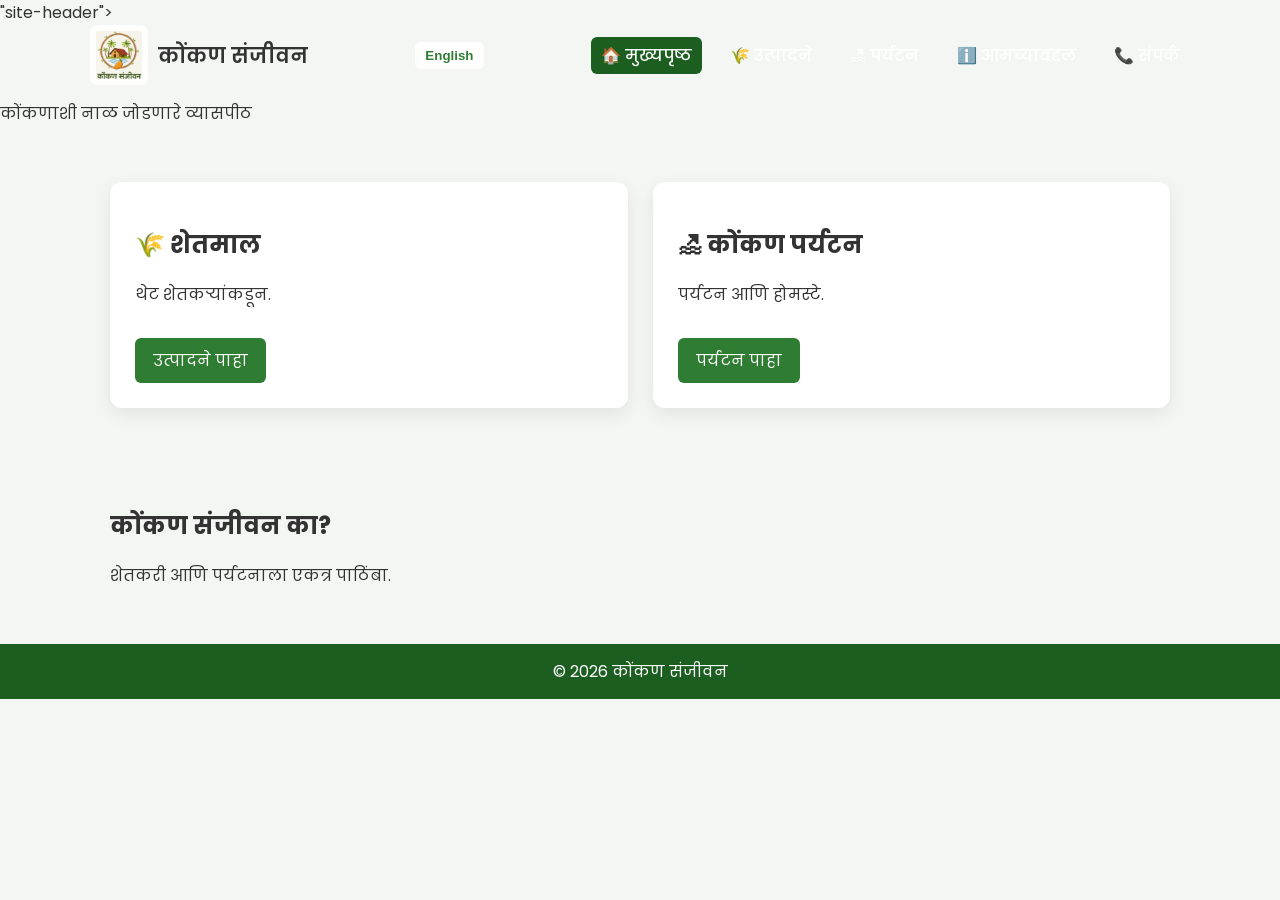
==== index.html @ 88c2fe76 "Update index.html" ====
<!DOCTYPE html>
<html lang="mr">
<head>
<link rel="stylesheet" href="css/style.css">
<meta charset="UTF-8">
<meta name="viewport" content="width=device-width, initial-scale=1.0">
<title>Konkan Sanjeevan</title>

<link href="https://fonts.googleapis.com/css2?family=Poppins&display=swap" rel="stylesheet">

</head>

<body>

<header class=<header class="site-header home-header">
"site-header">
  <div class="nav-container">

    <div class="logo">
      <img src="images/konkansanjeevan_logo.png" alt="Konkan Sanjeevan Logo">
      <span data-mr="कोंकण संजीवन" data-en="Konkan Sanjeevan">कोंकण संजीवन</span>
    </div>

    <button class="lang-btn" id="langBtn" onclick="toggleLanguage()">English</button>

    <div class="menu-toggle" onclick="toggleMenu()">☰</div>

    <nav id="navMenu">
      <a href="index.html" class="active" data-mr="🏠 मुख्यपृष्ठ" data-en="🏠 Home">🏠 मुख्यपृष्ठ</a>
      <a href="products.html" data-mr="🌾 उत्पादने" data-en="🌾 Products">🌾 उत्पादने</a>
      <a href="tourism.html" data-mr="🏖 पर्यटन" data-en="🏖 Tourism">🏖 पर्यटन</a>
      <a href="about.html" data-mr="ℹ️ आमच्याबद्दल" data-en="ℹ️ About">ℹ️ आमच्याबद्दल</a>
      <a href="contact.html" data-mr="📞 संपर्क" data-en="📞 Contact">📞 संपर्क</a>
    </nav>

  </div>

  <p class="tagline" data-mr="कोंकणाशी नाळ जोडणारे व्यासपीठ" data-en="Connecting Konkan">
    कोंकणाशी नाळ जोडणारे व्यासपीठ
  </p>
</header>

<section class="section cards">
  <div class="card">
    <h2 data-mr="🌾 शेतमाल" data-en="🌾 Farm Products">🌾 शेतमाल</h2>
    <p data-mr="थेट शेतकऱ्यांकडून." data-en="Direct from farmers.">थेट शेतकऱ्यांकडून.</p>
    <a class="btn" href="products.html" data-mr="उत्पादने पाहा" data-en="View Products">उत्पादने पाहा</a>
  </div>

  <div class="card">
    <h2 data-mr="🏖 कोंकण पर्यटन" data-en="🏖 Konkan Tourism">🏖 कोंकण पर्यटन</h2>
    <p data-mr="पर्यटन आणि होमस्टे." data-en="Homestays & tours.">पर्यटन आणि होमस्टे.</p>
    <a class="btn" href="tourism.html" data-mr="पर्यटन पाहा" data-en="Explore Tourism">पर्यटन पाहा</a>
  </div>
</section>

<section class="section">
  <h2 data-mr="कोंकण संजीवन का?" data-en="Why Konkan Sanjeevan?">कोंकण संजीवन का?</h2>
  <p data-mr="शेतकरी आणि पर्यटनाला एकत्र पाठिंबा."
     data-en="We support local farmers and tourism together.">
     शेतकरी आणि पर्यटनाला एकत्र पाठिंबा.
  </p>
</section>

<footer>
  © 2026 कोंकण संजीवन
</footer>

<script>
function toggleMenu() {
  document.getElementById("navMenu").classList.toggle("show");
}

let lang = "mr";
function toggleLanguage(){
  document.querySelectorAll("[data-mr]").forEach(el=>{
    el.innerText = (lang==="mr") ? el.dataset.en : el.dataset.mr;
  });
  document.getElementById("langBtn").innerText = (lang==="mr") ? "मराठी" : "English";
  lang = (lang==="mr") ? "en" : "mr";
}
</script>

</body>
</html>
---- css/style.css ----
/* ========== GLOBAL RESET ========== */
* { box-sizing: border-box; }

body{
  margin:0;
  font-family:Poppins, Arial, sans-serif;
  background:#f4f6f4;
  color:#333;
}

/* ========== HEADER ========== */
.site-header{
  position: relative;
  color:#fff;
  padding:20px;
  min-height:280px;
  overflow:hidden;

  background-size:cover;
  background-position:center;
  background-repeat:no-repeat;

  transition: background-image 1s ease-in-out;
}

/* Dark overlay */
.site-header::before{
  content:"";
  position:absolute;
  inset:0;
  background:rgba(0,0,0,0.45);
  z-index:0;
}

/* Slight blur */
.site-header::after{
  content:"";
  position:absolute;
  inset:0;
  backdrop-filter: blur(2px);
  z-index:0;
}

/* Keep content above overlay */
.site-header *{
  position: relative;
  z-index:1;
}

/* Header images per page */
.home-header{background-image:url("../images/header1.jpg");}
.products-header{background-image:url("../images/header2.jpg");}
.tourism-header{background-image:url("../images/header3.jpg");}
.about-header{background-image:url("../images/header1.jpg");}
.contact-header{background-image:url("../images/header3.jpg");}

/* Premium text shadow */
.site-header h1,
.site-header h2,
.site-header p,
.site-header span,
.site-header a{
  text-shadow:0 2px 6px rgba(0,0,0,0.6);
}

/* ========== NAVBAR ========== */
.nav-container{
  max-width:1100px;
  margin:auto;
  display:flex;
  align-items:center;
  justify-content:space-between;
}

.logo{
  display:flex;
  align-items:center;
  gap:10px;
  font-size:1.3rem;
  font-weight:600;
}

.logo img{
  height:60px;
  background:#fff;
  padding:6px;
  border-radius:8px;
}

nav{
  display:flex;
  gap:18px;
}

nav a{
  color:#fff;
  text-decoration:none;
  padding:6px 10px;
  border-radius:6px;
  font-weight:500;
}

nav a:hover{background:rgba(255,255,255,0.2);}
nav a.active{background:#1b5e20;}

.menu-toggle{
  display:none;
  font-size:1.8rem;
  cursor:pointer;
}

.lang-btn{
  background:#fff;
  color:#2f7d32;
  border:none;
  padding:6px 10px;
  border-radius:6px;
  font-weight:600;
  cursor:pointer;
}

/* ========== HEADER TEXT FADE ========== */
.header-fade{
  opacity:0;
  transition:opacity 1.2s ease-in-out, transform 1.2s ease-in-out;
  transform: translateY(10px);
}

.header-fade.show{
  opacity:1;
  transform: translateY(0);
}

/* ========== CONTENT HELPERS ========== */
.section{max-width:1100px;margin:auto;padding:40px 20px;}
.page-title{text-align:center;margin-top:15px;}
.cards{display:grid;grid-template-columns:repeat(auto-fit,minmax(260px,1fr));gap:25px;}
.card{background:#fff;padding:25px;border-radius:12px;box-shadow:0 6px 18px rgba(0,0,0,.08);}
.btn{display:inline-block;margin-top:15px;padding:10px 18px;background:#2f7d32;color:#fff;text-decoration:none;border-radius:6px;}

/* ========== FOOTER ========== */
footer{
  background:#1b5e20;
  color:#fff;
  text-align:center;
  padding:15px;
}

/* ========== MOBILE ========== */
@media(max-width:768px){
  .menu-toggle{display:block;}

  nav{
    display:none;
    flex-direction:column;
    background:rgba(0,0,0,0.75);
    position:absolute;
    right:20px;
    top:70px;
    padding:15px;
    border-radius:10px;
  }

  nav.show{display:flex;}
  .logo img{height:48px;}
}
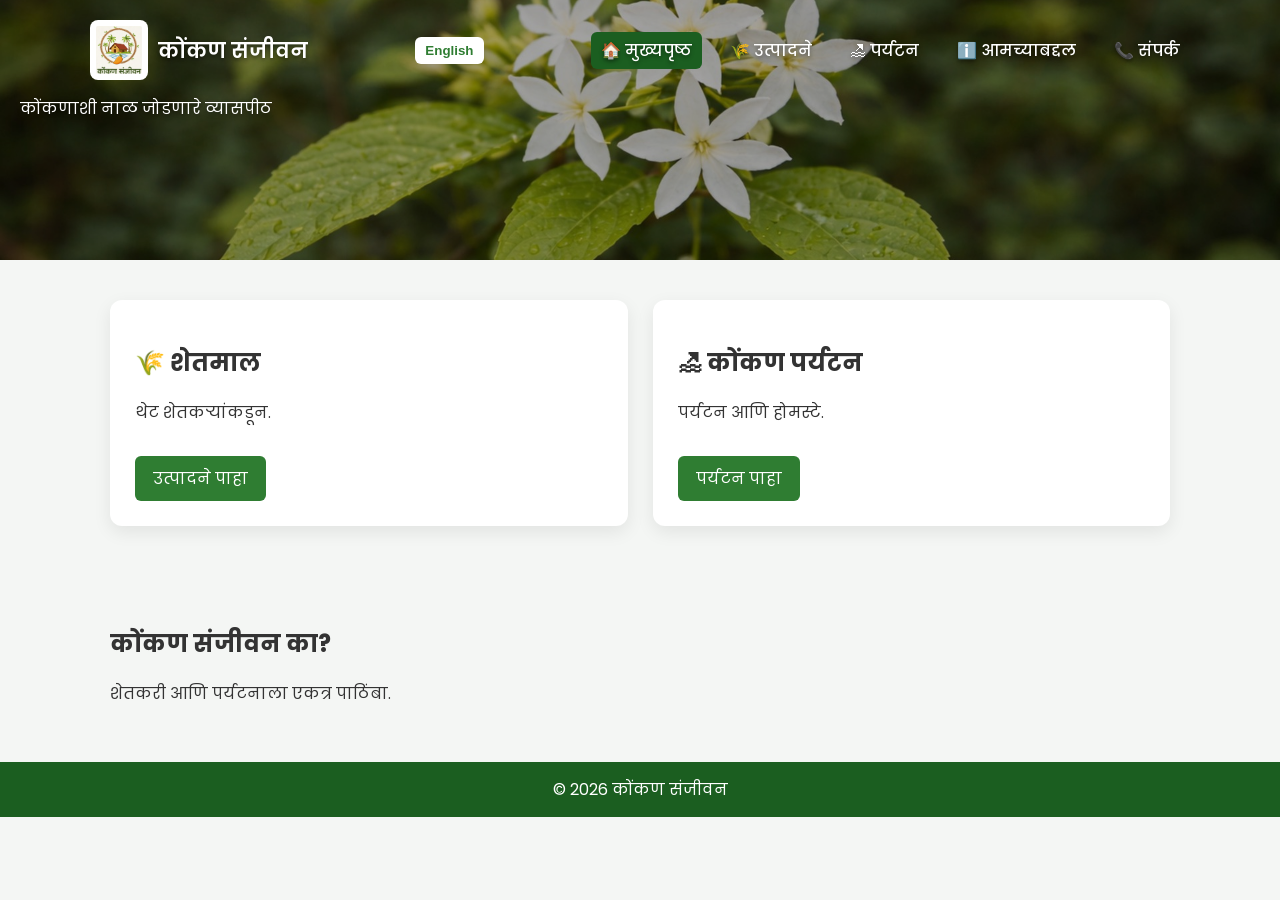
==== commit f516b1f6: "Update index.html" ====
--- a/index.html
+++ b/index.html
@@ -1,19 +1,22 @@
 <!DOCTYPE html>
 <html lang="mr">
 <head>
-<link rel="stylesheet" href="css/style.css">
-<meta charset="UTF-8">
-<meta name="viewport" content="width=device-width, initial-scale=1.0">
-<title>Konkan Sanjeevan</title>
+  <meta charset="UTF-8">
+  <meta name="viewport" content="width=device-width, initial-scale=1.0">
+  <title>Konkan Sanjeevan</title>
 
-<link href="https://fonts.googleapis.com/css2?family=Poppins&display=swap" rel="stylesheet">
+  <!-- Google Font -->
+  <link href="https://fonts.googleapis.com/css2?family=Poppins&display=swap" rel="stylesheet">
 
+  <!-- Global CSS -->
+  <link rel="stylesheet" href="css/style.css">
 </head>
 
 <body>
 
-<header class=<header class="site-header home-header">
-"site-header">
+<!-- ✅ CORRECT HEADER -->
+<header class="site-header home-header">
+
   <div class="nav-container">
 
     <div class="logo">
@@ -35,27 +38,44 @@
 
   </div>
 
-  <p class="tagline" data-mr="कोंकणाशी नाळ जोडणारे व्यासपीठ" data-en="Connecting Konkan">
-    कोंकणाशी नाळ जोडणारे व्यासपीठ
+  <p class="tagline"
+     data-mr="कोंकणाशी नाळ जोडणारे व्यासपीठ"
+     data-en="Connecting Konkan">
+     कोंकणाशी नाळ जोडणारे व्यासपीठ
   </p>
+
 </header>
 
 <section class="section cards">
   <div class="card">
     <h2 data-mr="🌾 शेतमाल" data-en="🌾 Farm Products">🌾 शेतमाल</h2>
-    <p data-mr="थेट शेतकऱ्यांकडून." data-en="Direct from farmers.">थेट शेतकऱ्यांकडून.</p>
-    <a class="btn" href="products.html" data-mr="उत्पादने पाहा" data-en="View Products">उत्पादने पाहा</a>
+    <p data-mr="थेट शेतकऱ्यांकडून." data-en="Direct from farmers.">
+      थेट शेतकऱ्यांकडून.
+    </p>
+    <a class="btn" href="products.html"
+       data-mr="उत्पादने पाहा"
+       data-en="View Products">
+       उत्पादने पाहा
+    </a>
   </div>
 
   <div class="card">
     <h2 data-mr="🏖 कोंकण पर्यटन" data-en="🏖 Konkan Tourism">🏖 कोंकण पर्यटन</h2>
-    <p data-mr="पर्यटन आणि होमस्टे." data-en="Homestays & tours.">पर्यटन आणि होमस्टे.</p>
-    <a class="btn" href="tourism.html" data-mr="पर्यटन पाहा" data-en="Explore Tourism">पर्यटन पाहा</a>
+    <p data-mr="पर्यटन आणि होमस्टे." data-en="Homestays & tours.">
+      पर्यटन आणि होमस्टे.
+    </p>
+    <a class="btn" href="tourism.html"
+       data-mr="पर्यटन पाहा"
+       data-en="Explore Tourism">
+       पर्यटन पाहा
+    </a>
   </div>
 </section>
 
 <section class="section">
-  <h2 data-mr="कोंकण संजीवन का?" data-en="Why Konkan Sanjeevan?">कोंकण संजीवन का?</h2>
+  <h2 data-mr="कोंकण संजीवन का?" data-en="Why Konkan Sanjeevan?">
+    कोंकण संजीवन का?
+  </h2>
   <p data-mr="शेतकरी आणि पर्यटनाला एकत्र पाठिंबा."
      data-en="We support local farmers and tourism together.">
      शेतकरी आणि पर्यटनाला एकत्र पाठिंबा.
@@ -67,19 +87,5 @@
 </footer>
 
 <script>
-function toggleMenu() {
-  document.getElementById("navMenu").classList.toggle("show");
-}
-
-let lang = "mr";
-function toggleLanguage(){
-  document.querySelectorAll("[data-mr]").forEach(el=>{
-    el.innerText = (lang==="mr") ? el.dataset.en : el.dataset.mr;
-  });
-  document.getElementById("langBtn").innerText = (lang==="mr") ? "मराठी" : "English";
-  lang = (lang==="mr") ? "en" : "mr";
-}
-</script>
-
-</body>
-</html>
+/* MOBILE MENU */
+fun
--- a/css/style.css
+++ b/css/style.css
@@ -13,31 +13,20 @@
   position: relative;
   color:#fff;
   padding:20px;
-  min-height:280px;
+  min-height:260px;
   overflow:hidden;
 
   background-size:cover;
   background-position:center;
   background-repeat:no-repeat;
-
-  transition: background-image 1s ease-in-out;
 }
 
-/* Dark overlay */
+/* Soft dark overlay (natural look) */
 .site-header::before{
   content:"";
   position:absolute;
   inset:0;
-  background:rgba(0,0,0,0.45);
-  z-index:0;
-}
-
-/* Slight blur */
-.site-header::after{
-  content:"";
-  position:absolute;
-  inset:0;
-  backdrop-filter: blur(2px);
+  background:rgba(0,0,0,0.35);
   z-index:0;
 }
 
@@ -54,13 +43,13 @@
 .about-header{background-image:url("../images/header1.jpg");}
 .contact-header{background-image:url("../images/header3.jpg");}
 
-/* Premium text shadow */
+/* Clean readable text */
 .site-header h1,
 .site-header h2,
 .site-header p,
 .site-header span,
 .site-header a{
-  text-shadow:0 2px 6px rgba(0,0,0,0.6);
+  text-shadow:0 2px 4px rgba(0,0,0,0.45);
 }
 
 /* ========== NAVBAR ========== */
@@ -100,8 +89,13 @@
   font-weight:500;
 }
 
-nav a:hover{background:rgba(255,255,255,0.2);}
-nav a.active{background:#1b5e20;}
+nav a:hover{
+  background:rgba(255,255,255,0.2);
+}
+
+nav a.active{
+  background:#1b5e20;
+}
 
 .menu-toggle{
   display:none;
@@ -119,24 +113,40 @@
   cursor:pointer;
 }
 
-/* ========== HEADER TEXT FADE ========== */
-.header-fade{
-  opacity:0;
-  transition:opacity 1.2s ease-in-out, transform 1.2s ease-in-out;
-  transform: translateY(10px);
+/* ========== CONTENT HELPERS ========== */
+.section{
+  max-width:1100px;
+  margin:auto;
+  padding:40px 20px;
 }
 
-.header-fade.show{
-  opacity:1;
-  transform: translateY(0);
+.page-title{
+  text-align:center;
+  margin-top:15px;
 }
 
-/* ========== CONTENT HELPERS ========== */
-.section{max-width:1100px;margin:auto;padding:40px 20px;}
-.page-title{text-align:center;margin-top:15px;}
-.cards{display:grid;grid-template-columns:repeat(auto-fit,minmax(260px,1fr));gap:25px;}
-.card{background:#fff;padding:25px;border-radius:12px;box-shadow:0 6px 18px rgba(0,0,0,.08);}
-.btn{display:inline-block;margin-top:15px;padding:10px 18px;background:#2f7d32;color:#fff;text-decoration:none;border-radius:6px;}
+.cards{
+  display:grid;
+  grid-template-columns:repeat(auto-fit,minmax(260px,1fr));
+  gap:25px;
+}
+
+.card{
+  background:#fff;
+  padding:25px;
+  border-radius:12px;
+  box-shadow:0 6px 18px rgba(0,0,0,.08);
+}
+
+.btn{
+  display:inline-block;
+  margin-top:15px;
+  padding:10px 18px;
+  background:#2f7d32;
+  color:#fff;
+  text-decoration:none;
+  border-radius:6px;
+}
 
 /* ========== FOOTER ========== */
 footer{
@@ -148,12 +158,14 @@
 
 /* ========== MOBILE ========== */
 @media(max-width:768px){
-  .menu-toggle{display:block;}
+  .menu-toggle{
+    display:block;
+  }
 
   nav{
     display:none;
     flex-direction:column;
-    background:rgba(0,0,0,0.75);
+    background:rgba(0,0,0,0.8);
     position:absolute;
     right:20px;
     top:70px;
@@ -161,6 +173,11 @@
     border-radius:10px;
   }
 
-  nav.show{display:flex;}
-  .logo img{height:48px;}
+  nav.show{
+    display:flex;
+  }
+
+  .logo img{
+    height:48px;
+  }
 }
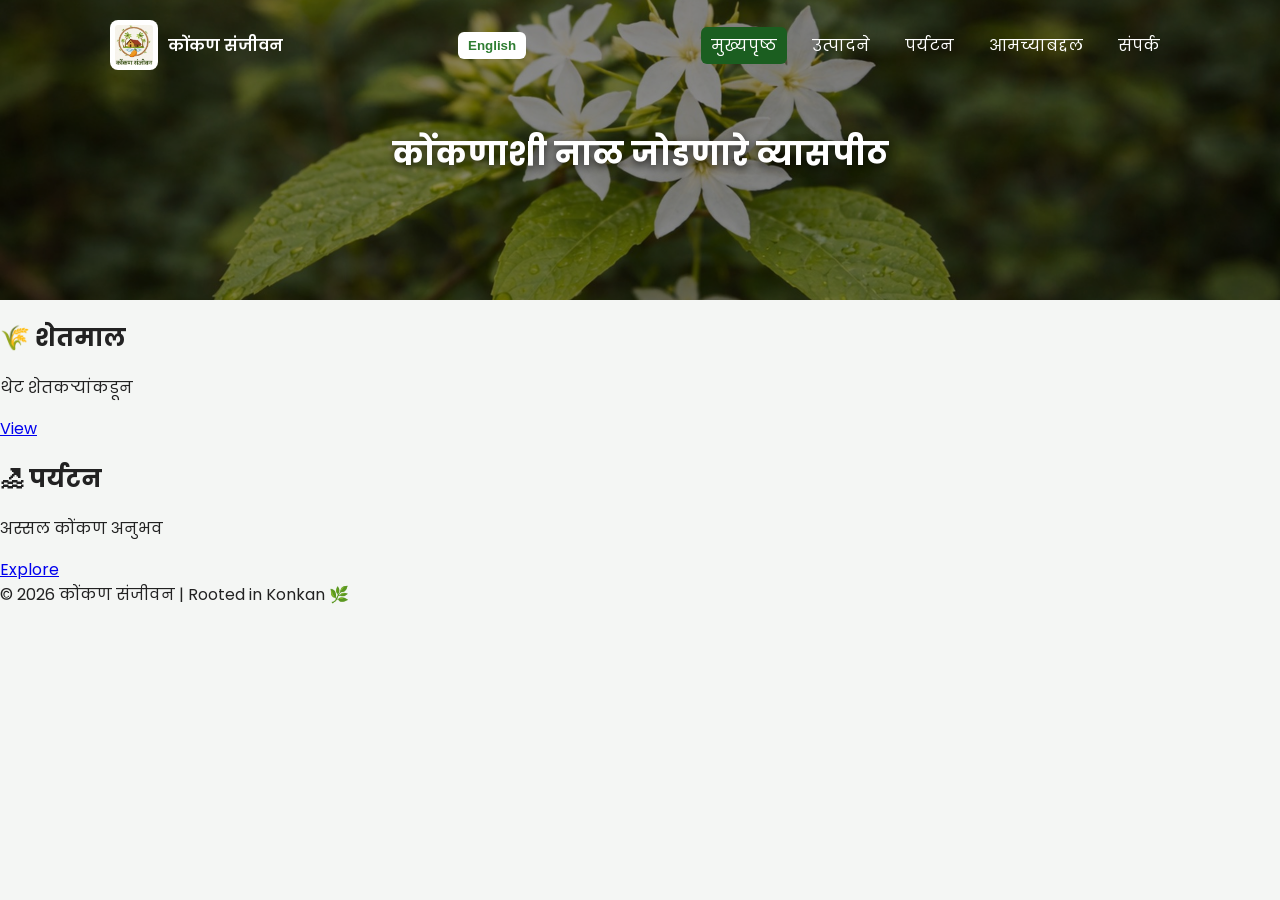
==== commit e51281d8: "Update index.html" ====
--- a/index.html
+++ b/index.html
@@ -1,91 +1,81 @@
 <!DOCTYPE html>
 <html lang="mr">
 <head>
-  <meta charset="UTF-8">
-  <meta name="viewport" content="width=device-width, initial-scale=1.0">
-  <title>Konkan Sanjeevan</title>
-
-  <!-- Google Font -->
-  <link href="https://fonts.googleapis.com/css2?family=Poppins&display=swap" rel="stylesheet">
-
-  <!-- Global CSS -->
-  <link rel="stylesheet" href="css/style.css">
+<meta charset="UTF-8">
+<meta name="viewport" content="width=device-width,initial-scale=1.0">
+<title>कोंकण संजीवन | Konkan Sanjeevan</title>
+<meta name="description" content="Direct farm products and Konkan tourism platform">
+<link rel="stylesheet" href="css/style.css">
+<link href="https://fonts.googleapis.com/css2?family=Poppins&display=swap" rel="stylesheet">
 </head>
 
 <body>
 
-<!-- ✅ CORRECT HEADER -->
-<header class="site-header home-header">
-
+<header class="site-header" data-slide="1">
   <div class="nav-container">
-
     <div class="logo">
-      <img src="images/konkansanjeevan_logo.png" alt="Konkan Sanjeevan Logo">
+      <img src="images/konkansanjeevan_logo.png">
       <span data-mr="कोंकण संजीवन" data-en="Konkan Sanjeevan">कोंकण संजीवन</span>
     </div>
 
-    <button class="lang-btn" id="langBtn" onclick="toggleLanguage()">English</button>
-
+    <button class="lang-btn" onclick="toggleLanguage()">English</button>
     <div class="menu-toggle" onclick="toggleMenu()">☰</div>
 
     <nav id="navMenu">
-      <a href="index.html" class="active" data-mr="🏠 मुख्यपृष्ठ" data-en="🏠 Home">🏠 मुख्यपृष्ठ</a>
-      <a href="products.html" data-mr="🌾 उत्पादने" data-en="🌾 Products">🌾 उत्पादने</a>
-      <a href="tourism.html" data-mr="🏖 पर्यटन" data-en="🏖 Tourism">🏖 पर्यटन</a>
-      <a href="about.html" data-mr="ℹ️ आमच्याबद्दल" data-en="ℹ️ About">ℹ️ आमच्याबद्दल</a>
-      <a href="contact.html" data-mr="📞 संपर्क" data-en="📞 Contact">📞 संपर्क</a>
+      <a class="active" href="index.html" data-mr="मुख्यपृष्ठ" data-en="Home">मुख्यपृष्ठ</a>
+      <a href="products.html" data-mr="उत्पादने" data-en="Products">उत्पादने</a>
+      <a href="tourism.html" data-mr="पर्यटन" data-en="Tourism">पर्यटन</a>
+      <a href="about.html" data-mr="आमच्याबद्दल" data-en="About">आमच्याबद्दल</a>
+      <a href="contact.html" data-mr="संपर्क" data-en="Contact">संपर्क</a>
     </nav>
-
   </div>
 
-  <p class="tagline"
-     data-mr="कोंकणाशी नाळ जोडणारे व्यासपीठ"
-     data-en="Connecting Konkan">
-     कोंकणाशी नाळ जोडणारे व्यासपीठ
-  </p>
-
+  <h1 class="page-title"
+      data-mr="कोंकणाशी नाळ जोडणारे व्यासपीठ"
+      data-en="Connecting Konkan">
+      कोंकणाशी नाळ जोडणारे व्यासपीठ
+  </h1>
 </header>
 
 <section class="section cards">
   <div class="card">
     <h2 data-mr="🌾 शेतमाल" data-en="🌾 Farm Products">🌾 शेतमाल</h2>
-    <p data-mr="थेट शेतकऱ्यांकडून." data-en="Direct from farmers.">
-      थेट शेतकऱ्यांकडून.
-    </p>
-    <a class="btn" href="products.html"
-       data-mr="उत्पादने पाहा"
-       data-en="View Products">
-       उत्पादने पाहा
-    </a>
+    <p data-mr="थेट शेतकऱ्यांकडून" data-en="Direct from farmers">थेट शेतकऱ्यांकडून</p>
+    <a class="btn" href="products.html">View</a>
   </div>
 
   <div class="card">
-    <h2 data-mr="🏖 कोंकण पर्यटन" data-en="🏖 Konkan Tourism">🏖 कोंकण पर्यटन</h2>
-    <p data-mr="पर्यटन आणि होमस्टे." data-en="Homestays & tours.">
-      पर्यटन आणि होमस्टे.
-    </p>
-    <a class="btn" href="tourism.html"
-       data-mr="पर्यटन पाहा"
-       data-en="Explore Tourism">
-       पर्यटन पाहा
-    </a>
+    <h2 data-mr="🏖 पर्यटन" data-en="🏖 Tourism">🏖 पर्यटन</h2>
+    <p data-mr="अस्सल कोंकण अनुभव" data-en="Authentic Konkan experience">अस्सल कोंकण अनुभव</p>
+    <a class="btn" href="tourism.html">Explore</a>
   </div>
 </section>
 
-<section class="section">
-  <h2 data-mr="कोंकण संजीवन का?" data-en="Why Konkan Sanjeevan?">
-    कोंकण संजीवन का?
-  </h2>
-  <p data-mr="शेतकरी आणि पर्यटनाला एकत्र पाठिंबा."
-     data-en="We support local farmers and tourism together.">
-     शेतकरी आणि पर्यटनाला एकत्र पाठिंबा.
-  </p>
-</section>
-
 <footer>
-  © 2026 कोंकण संजीवन
+© 2026 कोंकण संजीवन | Rooted in Konkan 🌿
 </footer>
 
 <script>
-/* MOBILE MENU */
-fun
+/* MENU */
+function toggleMenu(){navMenu.classList.toggle("show")}
+
+/* LANGUAGE */
+let lang=localStorage.getItem("lang")||"mr";
+function toggleLanguage(){
+  document.querySelectorAll("[data-mr]").forEach(el=>{
+    el.innerText=(lang==="mr")?el.dataset.en:el.dataset.mr;
+  });
+  lang=(lang==="mr")?"en":"mr";
+  localStorage.setItem("lang",lang);
+}
+
+/* SLIDESHOW */
+let slide=1;
+setInterval(()=>{
+  slide=slide===3?1:slide+1;
+  document.querySelector(".site-header").setAttribute("data-slide",slide);
+},4000);
+</script>
+
+</body>
+</html>
--- a/css/style.css
+++ b/css/style.css
@@ -1,183 +1,62 @@
-/* ========== GLOBAL RESET ========== */
-* { box-sizing: border-box; }
-
+*{box-sizing:border-box}
 body{
   margin:0;
-  font-family:Poppins, Arial, sans-serif;
+  font-family:Poppins,Arial,sans-serif;
   background:#f4f6f4;
-  color:#333;
+  color:#222;
 }
 
-/* ========== HEADER ========== */
+/* ===== HEADER ===== */
 .site-header{
-  position: relative;
+  position:relative;
+  min-height:300px;
   color:#fff;
-  padding:20px;
-  min-height:260px;
-  overflow:hidden;
-
   background-size:cover;
   background-position:center;
-  background-repeat:no-repeat;
+  overflow:hidden;
 }
-
-/* Soft dark overlay (natural look) */
 .site-header::before{
   content:"";
   position:absolute;
   inset:0;
-  background:rgba(0,0,0,0.35);
-  z-index:0;
+  background:rgba(0,0,0,0.45);
 }
+.site-header *{position:relative;z-index:1}
 
-/* Keep content above overlay */
-.site-header *{
-  position: relative;
-  z-index:1;
-}
+/* Slideshow */
+.site-header[data-slide="1"]{background-image:url("../images/header1.jpg")}
+.site-header[data-slide="2"]{background-image:url("../images/header2.jpg")}
+.site-header[data-slide="3"]{background-image:url("../images/header3.jpg")}
 
-/* Header images per page */
-.home-header{background-image:url("../images/header1.jpg");}
-.products-header{background-image:url("../images/header2.jpg");}
-.tourism-header{background-image:url("../images/header3.jpg");}
-.about-header{background-image:url("../images/header1.jpg");}
-.contact-header{background-image:url("../images/header3.jpg");}
-
-/* Clean readable text */
-.site-header h1,
-.site-header h2,
-.site-header p,
-.site-header span,
-.site-header a{
-  text-shadow:0 2px 4px rgba(0,0,0,0.45);
-}
-
-/* ========== NAVBAR ========== */
 .nav-container{
   max-width:1100px;
   margin:auto;
+  padding:20px;
   display:flex;
   align-items:center;
   justify-content:space-between;
 }
+.logo{display:flex;gap:10px;align-items:center;font-weight:600}
+.logo img{height:50px;background:#fff;padding:5px;border-radius:8px}
 
-.logo{
-  display:flex;
-  align-items:center;
-  gap:10px;
-  font-size:1.3rem;
-  font-weight:600;
+nav{display:flex;gap:15px}
+nav a{
+  color:#fff;text-decoration:none;padding:6px 10px;border-radius:6px
 }
+nav a.active,nav a:hover{background:#1b5e20}
 
-.logo img{
-  height:60px;
-  background:#fff;
-  padding:6px;
-  border-radius:8px;
-}
-
-nav{
-  display:flex;
-  gap:18px;
-}
-
-nav a{
-  color:#fff;
-  text-decoration:none;
-  padding:6px 10px;
-  border-radius:6px;
-  font-weight:500;
-}
-
-nav a:hover{
-  background:rgba(255,255,255,0.2);
-}
-
-nav a.active{
-  background:#1b5e20;
-}
-
-.menu-toggle{
-  display:none;
-  font-size:1.8rem;
-  cursor:pointer;
-}
-
+.menu-toggle{display:none;font-size:1.8rem;cursor:pointer}
 .lang-btn{
-  background:#fff;
-  color:#2f7d32;
-  border:none;
-  padding:6px 10px;
-  border-radius:6px;
-  font-weight:600;
-  cursor:pointer;
-}
-
-/* ========== CONTENT HELPERS ========== */
-.section{
-  max-width:1100px;
-  margin:auto;
-  padding:40px 20px;
+  background:#fff;color:#2f7d32;border:none;
+  padding:6px 10px;border-radius:6px;font-weight:600;cursor:pointer
 }
 
 .page-title{
   text-align:center;
-  margin-top:15px;
+  margin-top:40px;
+  font-size:2rem;
+  text-shadow:0 3px 8px rgba(0,0,0,.7);
 }
 
-.cards{
-  display:grid;
-  grid-template-columns:repeat(auto-fit,minmax(260px,1fr));
-  gap:25px;
-}
-
-.card{
-  background:#fff;
-  padding:25px;
-  border-radius:12px;
-  box-shadow:0 6px 18px rgba(0,0,0,.08);
-}
-
-.btn{
-  display:inline-block;
-  margin-top:15px;
-  padding:10px 18px;
-  background:#2f7d32;
-  color:#fff;
-  text-decoration:none;
-  border-radius:6px;
-}
-
-/* ========== FOOTER ========== */
-footer{
-  background:#1b5e20;
-  color:#fff;
-  text-align:center;
-  padding:15px;
-}
-
-/* ========== MOBILE ========== */
-@media(max-width:768px){
-  .menu-toggle{
-    display:block;
-  }
-
-  nav{
-    display:none;
-    flex-direction:column;
-    background:rgba(0,0,0,0.8);
-    position:absolute;
-    right:20px;
-    top:70px;
-    padding:15px;
-    border-radius:10px;
-  }
-
-  nav.show{
-    display:flex;
-  }
-
-  .logo img{
-    height:48px;
-  }
-}
+/* ===== CONTENT ===== */
+.section{max-width:1100px;
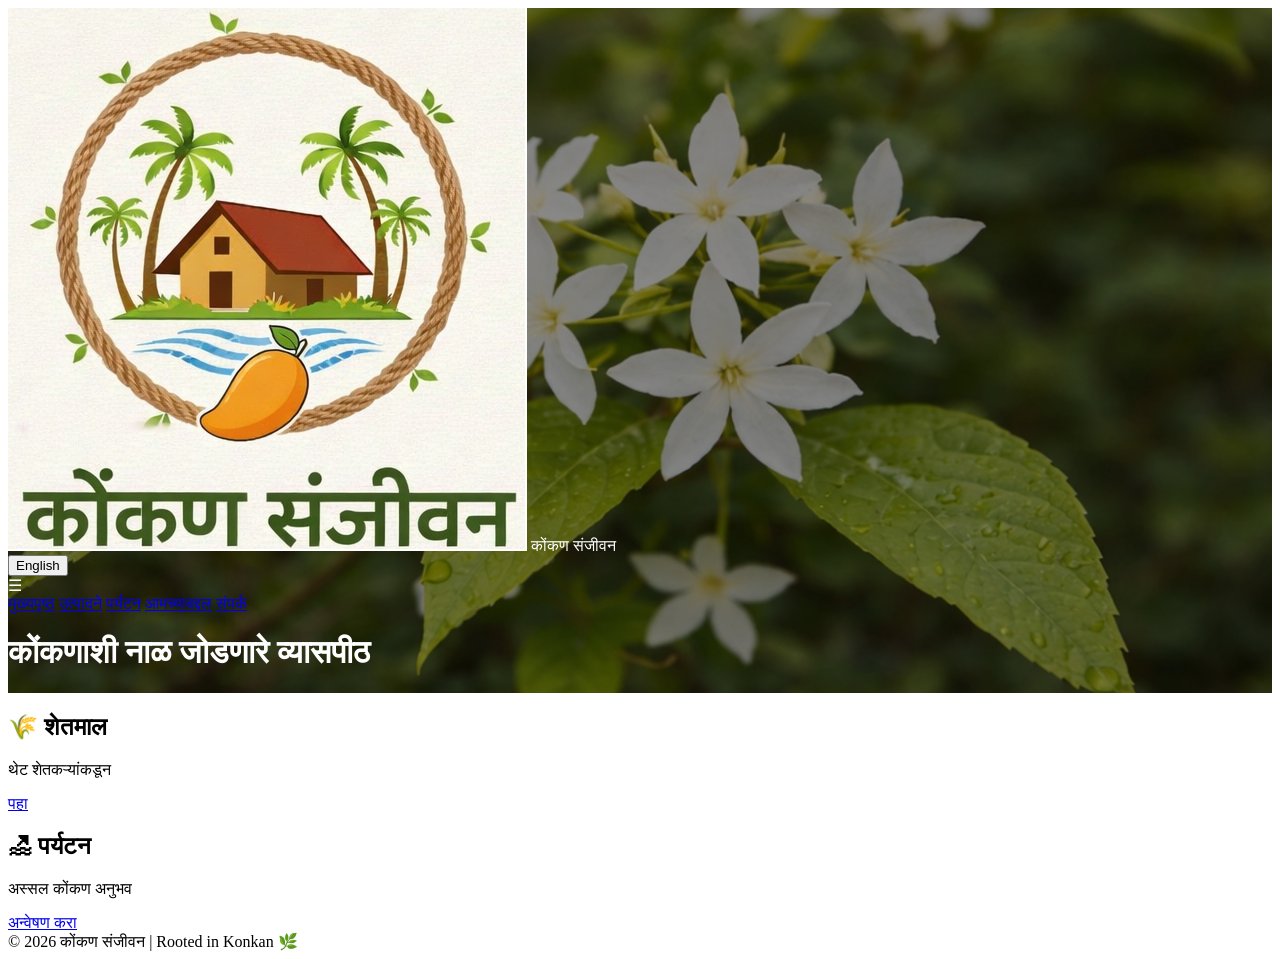
==== commit 5e6b298c: "Update index.html" ====
--- a/index.html
+++ b/index.html
@@ -3,79 +3,106 @@
 <head>
 <meta charset="UTF-8">
 <meta name="viewport" content="width=device-width,initial-scale=1.0">
+
 <title>कोंकण संजीवन | Konkan Sanjeevan</title>
-<meta name="description" content="Direct farm products and Konkan tourism platform">
+
+<meta name="description"
+content="Direct farm products and authentic Konkan tourism platform">
+
 <link rel="stylesheet" href="css/style.css">
 <link href="https://fonts.googleapis.com/css2?family=Poppins&display=swap" rel="stylesheet">
 </head>
 
 <body>
 
-<header class="site-header" data-slide="1">
+<!-- ================= HEADER ================= -->
+<header class="site-header home-header">
   <div class="nav-container">
+
     <div class="logo">
-      <img src="images/konkansanjeevan_logo.png">
-      <span data-mr="कोंकण संजीवन" data-en="Konkan Sanjeevan">कोंकण संजीवन</span>
+      <img src="images/konkansanjeevan_logo.png" alt="Konkan Sanjeevan">
+      <span data-mr="कोंकण संजीवन" data-en="Konkan Sanjeevan">
+        कोंकण संजीवन
+      </span>
     </div>
 
-    <button class="lang-btn" onclick="toggleLanguage()">English</button>
+    <button class="lang-btn" id="langBtn" onclick="toggleLanguage()">
+      English
+    </button>
+
     <div class="menu-toggle" onclick="toggleMenu()">☰</div>
 
     <nav id="navMenu">
-      <a class="active" href="index.html" data-mr="मुख्यपृष्ठ" data-en="Home">मुख्यपृष्ठ</a>
-      <a href="products.html" data-mr="उत्पादने" data-en="Products">उत्पादने</a>
-      <a href="tourism.html" data-mr="पर्यटन" data-en="Tourism">पर्यटन</a>
-      <a href="about.html" data-mr="आमच्याबद्दल" data-en="About">आमच्याबद्दल</a>
-      <a href="contact.html" data-mr="संपर्क" data-en="Contact">संपर्क</a>
+      <a class="active" href="index.html"
+         data-mr="मुख्यपृष्ठ" data-en="Home">
+         मुख्यपृष्ठ
+      </a>
+      <a href="products.html"
+         data-mr="उत्पादने" data-en="Products">
+         उत्पादने
+      </a>
+      <a href="tourism.html"
+         data-mr="पर्यटन" data-en="Tourism">
+         पर्यटन
+      </a>
+      <a href="about.html"
+         data-mr="आमच्याबद्दल" data-en="About">
+         आमच्याबद्दल
+      </a>
+      <a href="contact.html"
+         data-mr="संपर्क" data-en="Contact">
+         संपर्क
+      </a>
     </nav>
   </div>
 
-  <h1 class="page-title"
+  <h1 class="page-title header-fade show"
       data-mr="कोंकणाशी नाळ जोडणारे व्यासपीठ"
       data-en="Connecting Konkan">
       कोंकणाशी नाळ जोडणारे व्यासपीठ
   </h1>
 </header>
 
+<!-- ================= CONTENT ================= -->
 <section class="section cards">
+
   <div class="card">
-    <h2 data-mr="🌾 शेतमाल" data-en="🌾 Farm Products">🌾 शेतमाल</h2>
-    <p data-mr="थेट शेतकऱ्यांकडून" data-en="Direct from farmers">थेट शेतकऱ्यांकडून</p>
-    <a class="btn" href="products.html">View</a>
+    <h2 data-mr="🌾 शेतमाल" data-en="🌾 Farm Products">
+      🌾 शेतमाल
+    </h2>
+    <p data-mr="थेट शेतकऱ्यांकडून"
+       data-en="Direct from farmers">
+       थेट शेतकऱ्यांकडून
+    </p>
+    <a class="btn" href="products.html"
+       data-mr="पहा" data-en="View">
+       पहा
+    </a>
   </div>
 
   <div class="card">
-    <h2 data-mr="🏖 पर्यटन" data-en="🏖 Tourism">🏖 पर्यटन</h2>
-    <p data-mr="अस्सल कोंकण अनुभव" data-en="Authentic Konkan experience">अस्सल कोंकण अनुभव</p>
-    <a class="btn" href="tourism.html">Explore</a>
+    <h2 data-mr="🏖 पर्यटन" data-en="🏖 Tourism">
+      🏖 पर्यटन
+    </h2>
+    <p data-mr="अस्सल कोंकण अनुभव"
+       data-en="Authentic Konkan experience">
+       अस्सल कोंकण अनुभव
+    </p>
+    <a class="btn" href="tourism.html"
+       data-mr="अन्वेषण करा" data-en="Explore">
+       अन्वेषण करा
+    </a>
   </div>
+
 </section>
 
+<!-- ================= FOOTER ================= -->
 <footer>
 © 2026 कोंकण संजीवन | Rooted in Konkan 🌿
 </footer>
 
-<script>
-/* MENU */
-function toggleMenu(){navMenu.classList.toggle("show")}
-
-/* LANGUAGE */
-let lang=localStorage.getItem("lang")||"mr";
-function toggleLanguage(){
-  document.querySelectorAll("[data-mr]").forEach(el=>{
-    el.innerText=(lang==="mr")?el.dataset.en:el.dataset.mr;
-  });
-  lang=(lang==="mr")?"en":"mr";
-  localStorage.setItem("lang",lang);
-}
-
-/* SLIDESHOW */
-let slide=1;
-setInterval(()=>{
-  slide=slide===3?1:slide+1;
-  document.querySelector(".site-header").setAttribute("data-slide",slide);
-},4000);
-</script>
+<!-- ================= JS ================= -->
+<script src="js/main.js"></script>
 
 </body>
 </html>
--- a/css/style.css
+++ b/css/style.css
@@ -1,11 +1,3 @@
-*{box-sizing:border-box}
-body{
-  margin:0;
-  font-family:Poppins,Arial,sans-serif;
-  background:#f4f6f4;
-  color:#222;
-}
-
 /* ===== HEADER ===== */
 .site-header{
   position:relative;
@@ -15,48 +7,35 @@
   background-position:center;
   overflow:hidden;
 }
+
+/* Static header images per page */
+.home-header{
+  background-image:url("../images/header1.jpg");
+}
+.products-header{
+  background-image:url("../images/header2.jpg");
+}
+.tourism-header{
+  background-image:url("../images/header3.jpg");
+}
+.about-header{
+  background-image:url("../images/header1.jpg");
+}
+.contact-header{
+  background-image:url("../images/header3.jpg");
+}
+
+/* Dark overlay */
 .site-header::before{
   content:"";
   position:absolute;
   inset:0;
-  background:rgba(0,0,0,0.45);
-}
-.site-header *{position:relative;z-index:1}
-
-/* Slideshow */
-.site-header[data-slide="1"]{background-image:url("../images/header1.jpg")}
-.site-header[data-slide="2"]{background-image:url("../images/header2.jpg")}
-.site-header[data-slide="3"]{background-image:url("../images/header3.jpg")}
-
-.nav-container{
-  max-width:1100px;
-  margin:auto;
-  padding:20px;
-  display:flex;
-  align-items:center;
-  justify-content:space-between;
-}
-.logo{display:flex;gap:10px;align-items:center;font-weight:600}
-.logo img{height:50px;background:#fff;padding:5px;border-radius:8px}
-
-nav{display:flex;gap:15px}
-nav a{
-  color:#fff;text-decoration:none;padding:6px 10px;border-radius:6px
-}
-nav a.active,nav a:hover{background:#1b5e20}
-
-.menu-toggle{display:none;font-size:1.8rem;cursor:pointer}
-.lang-btn{
-  background:#fff;color:#2f7d32;border:none;
-  padding:6px 10px;border-radius:6px;font-weight:600;cursor:pointer
+  background:rgba(0,0,0,.45);
+  z-index:0;
 }
 
-.page-title{
-  text-align:center;
-  margin-top:40px;
-  font-size:2rem;
-  text-shadow:0 3px 8px rgba(0,0,0,.7);
+/* Keep content above overlay */
+.site-header *{
+  position:relative;
+  z-index:1;
 }
-
-/* ===== CONTENT ===== */
-.section{max-width:1100px;
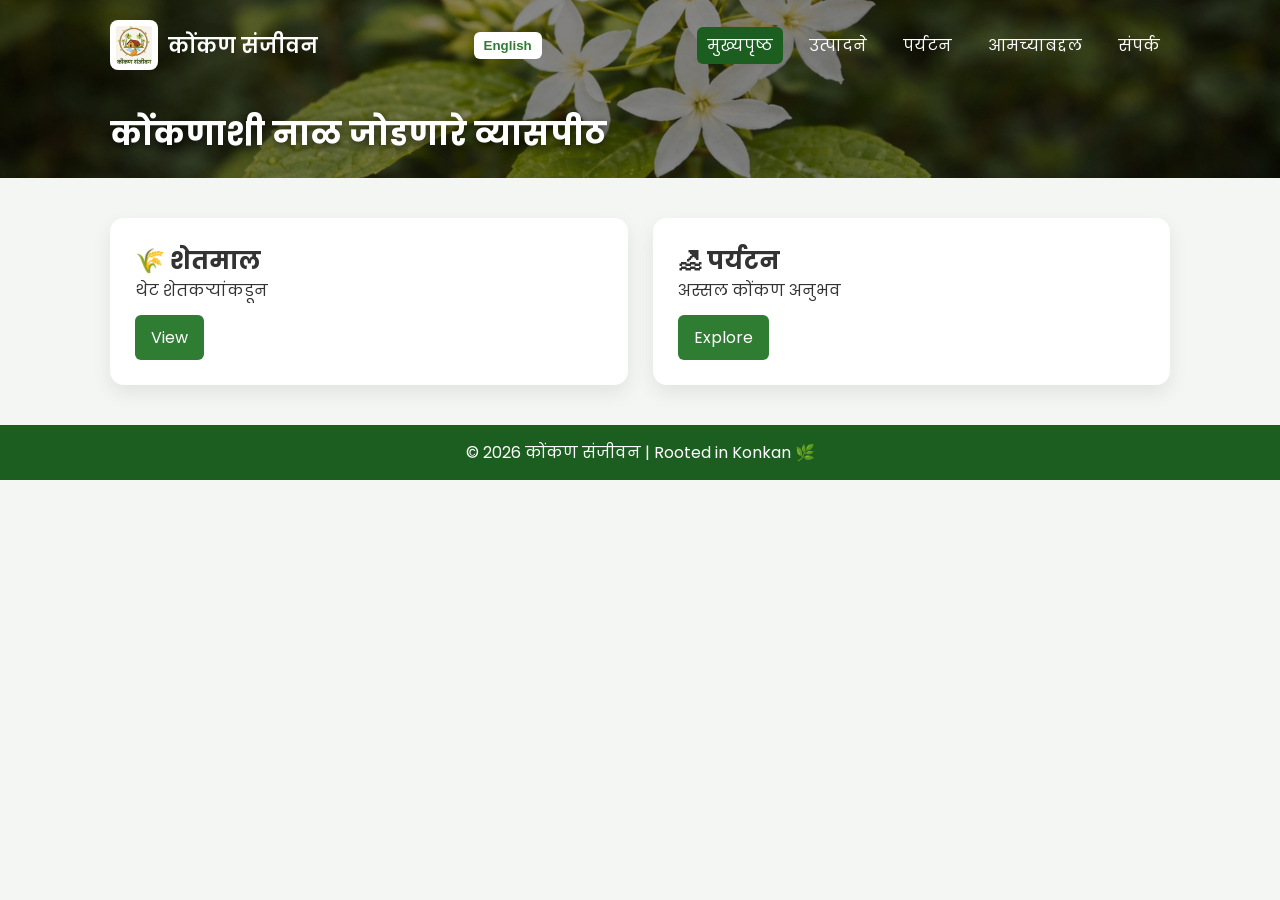
==== commit 0578f680: "Update index.html" ====
--- a/index.html
+++ b/index.html
@@ -3,106 +3,62 @@
 <head>
 <meta charset="UTF-8">
 <meta name="viewport" content="width=device-width,initial-scale=1.0">
-
 <title>कोंकण संजीवन | Konkan Sanjeevan</title>
-
-<meta name="description"
-content="Direct farm products and authentic Konkan tourism platform">
-
+<meta name="description" content="Direct farm products and Konkan tourism">
 <link rel="stylesheet" href="css/style.css">
 <link href="https://fonts.googleapis.com/css2?family=Poppins&display=swap" rel="stylesheet">
 </head>
 
 <body>
 
-<!-- ================= HEADER ================= -->
-<header class="site-header home-header">
-  <div class="nav-container">
+<header class="site-header" style="background-image:url('images/header1.jpg')">
+  <div class="header-inner">
 
-    <div class="logo">
-      <img src="images/konkansanjeevan_logo.png" alt="Konkan Sanjeevan">
-      <span data-mr="कोंकण संजीवन" data-en="Konkan Sanjeevan">
-        कोंकण संजीवन
-      </span>
+    <div class="nav-container">
+      <div class="logo">
+        <img src="images/konkansanjeevan_logo.png">
+        <span data-mr="कोंकण संजीवन" data-en="Konkan Sanjeevan">कोंकण संजीवन</span>
+      </div>
+
+      <button class="lang-btn" onclick="toggleLanguage()">English</button>
+      <div class="menu-toggle" onclick="toggleMenu()">☰</div>
+
+      <nav id="navMenu">
+        <a class="active" href="index.html" data-mr="मुख्यपृष्ठ" data-en="Home">मुख्यपृष्ठ</a>
+        <a href="products.html" data-mr="उत्पादने" data-en="Products">उत्पादने</a>
+        <a href="tourism.html" data-mr="पर्यटन" data-en="Tourism">पर्यटन</a>
+        <a href="about.html" data-mr="आमच्याबद्दल" data-en="About">आमच्याबद्दल</a>
+        <a href="contact.html" data-mr="संपर्क" data-en="Contact">संपर्क</a>
+      </nav>
     </div>
 
-    <button class="lang-btn" id="langBtn" onclick="toggleLanguage()">
-      English
-    </button>
+    <h1 class="page-title"
+        data-mr="कोंकणाशी नाळ जोडणारे व्यासपीठ"
+        data-en="Connecting Konkan">
+        कोंकणाशी नाळ जोडणारे व्यासपीठ
+    </h1>
 
-    <div class="menu-toggle" onclick="toggleMenu()">☰</div>
-
-    <nav id="navMenu">
-      <a class="active" href="index.html"
-         data-mr="मुख्यपृष्ठ" data-en="Home">
-         मुख्यपृष्ठ
-      </a>
-      <a href="products.html"
-         data-mr="उत्पादने" data-en="Products">
-         उत्पादने
-      </a>
-      <a href="tourism.html"
-         data-mr="पर्यटन" data-en="Tourism">
-         पर्यटन
-      </a>
-      <a href="about.html"
-         data-mr="आमच्याबद्दल" data-en="About">
-         आमच्याबद्दल
-      </a>
-      <a href="contact.html"
-         data-mr="संपर्क" data-en="Contact">
-         संपर्क
-      </a>
-    </nav>
   </div>
-
-  <h1 class="page-title header-fade show"
-      data-mr="कोंकणाशी नाळ जोडणारे व्यासपीठ"
-      data-en="Connecting Konkan">
-      कोंकणाशी नाळ जोडणारे व्यासपीठ
-  </h1>
 </header>
 
-<!-- ================= CONTENT ================= -->
 <section class="section cards">
-
   <div class="card">
-    <h2 data-mr="🌾 शेतमाल" data-en="🌾 Farm Products">
-      🌾 शेतमाल
-    </h2>
-    <p data-mr="थेट शेतकऱ्यांकडून"
-       data-en="Direct from farmers">
-       थेट शेतकऱ्यांकडून
-    </p>
-    <a class="btn" href="products.html"
-       data-mr="पहा" data-en="View">
-       पहा
-    </a>
+    <h2 data-mr="🌾 शेतमाल" data-en="🌾 Farm Products">🌾 शेतमाल</h2>
+    <p data-mr="थेट शेतकऱ्यांकडून" data-en="Direct from farmers">थेट शेतकऱ्यांकडून</p>
+    <a class="btn" href="products.html">View</a>
   </div>
 
   <div class="card">
-    <h2 data-mr="🏖 पर्यटन" data-en="🏖 Tourism">
-      🏖 पर्यटन
-    </h2>
-    <p data-mr="अस्सल कोंकण अनुभव"
-       data-en="Authentic Konkan experience">
-       अस्सल कोंकण अनुभव
-    </p>
-    <a class="btn" href="tourism.html"
-       data-mr="अन्वेषण करा" data-en="Explore">
-       अन्वेषण करा
-    </a>
+    <h2 data-mr="🏖 पर्यटन" data-en="🏖 Tourism">🏖 पर्यटन</h2>
+    <p data-mr="अस्सल कोंकण अनुभव" data-en="Authentic Konkan experience">अस्सल कोंकण अनुभव</p>
+    <a class="btn" href="tourism.html">Explore</a>
   </div>
-
 </section>
 
-<!-- ================= FOOTER ================= -->
 <footer>
 © 2026 कोंकण संजीवन | Rooted in Konkan 🌿
 </footer>
 
-<!-- ================= JS ================= -->
 <script src="js/main.js"></script>
-
 </body>
 </html>
--- a/css/style.css
+++ b/css/style.css
@@ -1,41 +1,146 @@
+* { box-sizing: border-box; margin: 0; padding: 0; }
+
+body{
+  font-family: Poppins, Arial, sans-serif;
+  background:#f4f6f4;
+  color:#333;
+}
+
 /* ===== HEADER ===== */
 .site-header{
-  position:relative;
-  min-height:300px;
+  background-size: cover;
+  background-position: center;
   color:#fff;
-  background-size:cover;
-  background-position:center;
-  overflow:hidden;
+  position: relative;
 }
 
-/* Static header images per page */
-.home-header{
-  background-image:url("../images/header1.jpg");
-}
-.products-header{
-  background-image:url("../images/header2.jpg");
-}
-.tourism-header{
-  background-image:url("../images/header3.jpg");
-}
-.about-header{
-  background-image:url("../images/header1.jpg");
-}
-.contact-header{
-  background-image:url("../images/header3.jpg");
-}
-
-/* Dark overlay */
 .site-header::before{
   content:"";
   position:absolute;
   inset:0;
-  background:rgba(0,0,0,.45);
-  z-index:0;
+  background:rgba(0,0,0,0.45);
 }
 
-/* Keep content above overlay */
-.site-header *{
-  position:relative;
-  z-index:1;
+.header-inner{
+  position: relative;
+  z-index:2;
+  max-width:1100px;
+  margin:auto;
+  padding:20px;
 }
+
+/* ===== NAV ===== */
+.nav-container{
+  display:flex;
+  align-items:center;
+  justify-content:space-between;
+}
+
+.logo{
+  display:flex;
+  align-items:center;
+  gap:10px;
+  font-size:1.3rem;
+  font-weight:600;
+}
+
+.logo img{
+  height:50px;
+  background:#fff;
+  padding:6px;
+  border-radius:8px;
+}
+
+nav{
+  display:flex;
+  gap:16px;
+}
+
+nav a{
+  color:#fff;
+  text-decoration:none;
+  padding:6px 10px;
+  border-radius:6px;
+}
+
+nav a.active,
+nav a:hover{
+  background:#1b5e20;
+}
+
+.menu-toggle{
+  display:none;
+  font-size:1.8rem;
+  cursor:pointer;
+}
+
+.lang-btn{
+  background:#fff;
+  color:#2f7d32;
+  border:none;
+  padding:6px 10px;
+  border-radius:6px;
+  font-weight:600;
+  cursor:pointer;
+}
+
+/* ===== HEADER TEXT ===== */
+.page-title{
+  margin-top:40px;
+  font-size:2rem;
+  text-shadow:0 3px 8px rgba(0,0,0,.7);
+}
+
+/* ===== SECTIONS ===== */
+.section{
+  max-width:1100px;
+  margin:auto;
+  padding:40px 20px;
+}
+
+.cards{
+  display:grid;
+  grid-template-columns:repeat(auto-fit,minmax(260px,1fr));
+  gap:25px;
+}
+
+.card{
+  background:#fff;
+  padding:25px;
+  border-radius:14px;
+  box-shadow:0 8px 20px rgba(0,0,0,.08);
+}
+
+.btn{
+  display:inline-block;
+  margin-top:12px;
+  background:#2f7d32;
+  color:#fff;
+  padding:10px 16px;
+  border-radius:6px;
+  text-decoration:none;
+}
+
+/* ===== FOOTER ===== */
+footer{
+  background:#1b5e20;
+  color:#fff;
+  text-align:center;
+  padding:15px;
+}
+
+/* ===== MOBILE ===== */
+@media(max-width:768px){
+  .menu-toggle{display:block}
+  nav{
+    display:none;
+    flex-direction:column;
+    background:rgba(0,0,0,.8);
+    position:absolute;
+    right:20px;
+    top:70px;
+    padding:15px;
+    border-radius:10px;
+  }
+  nav.show{display:flex}
+}
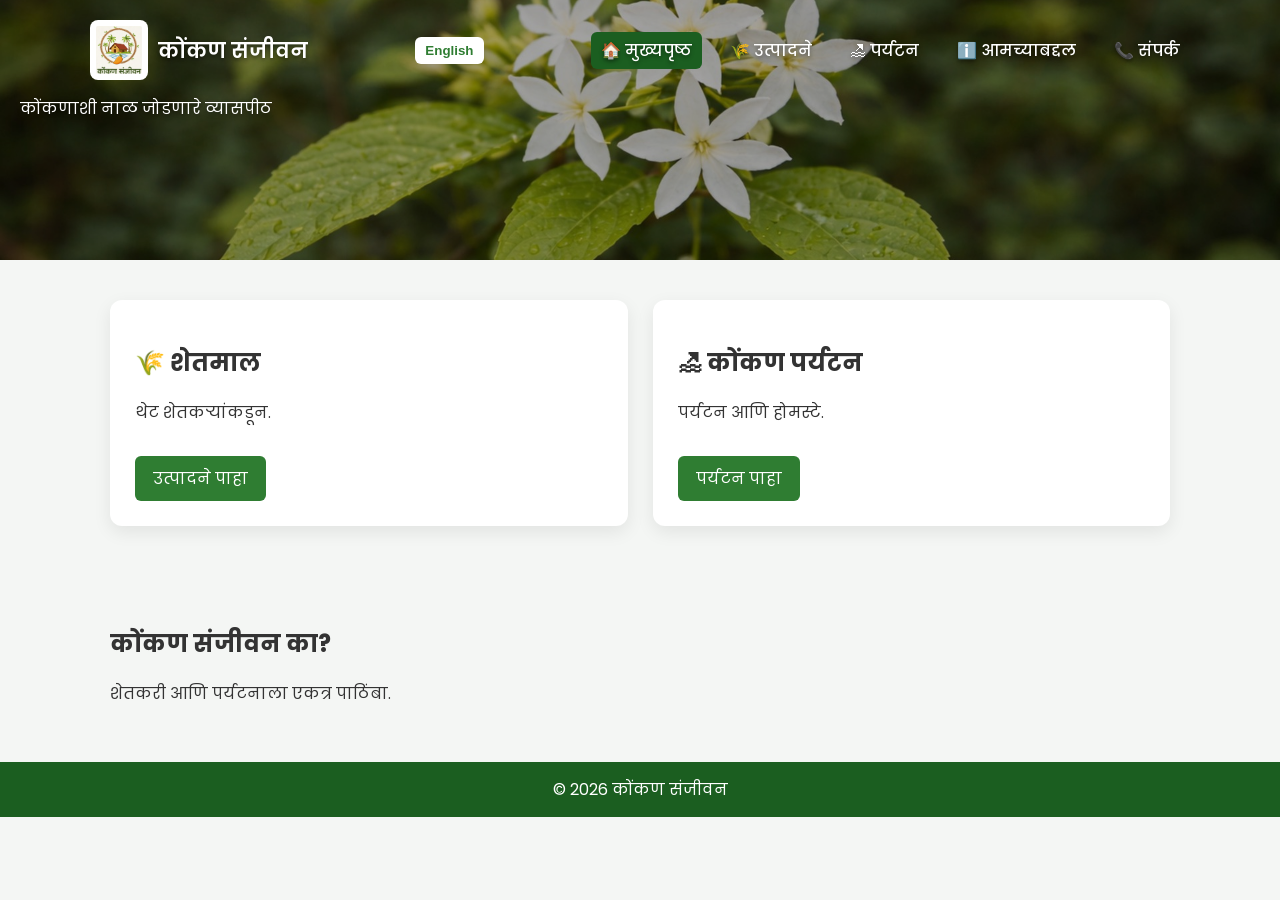
==== commit 7c73f2d2: "Update index.html" ====
--- a/index.html
+++ b/index.html
@@ -1,64 +1,116 @@
 <!DOCTYPE html>
 <html lang="mr">
 <head>
-<meta charset="UTF-8">
-<meta name="viewport" content="width=device-width,initial-scale=1.0">
-<title>कोंकण संजीवन | Konkan Sanjeevan</title>
-<meta name="description" content="Direct farm products and Konkan tourism">
-<link rel="stylesheet" href="css/style.css">
-<link href="https://fonts.googleapis.com/css2?family=Poppins&display=swap" rel="stylesheet">
+  <meta charset="UTF-8">
+  <meta name="viewport" content="width=device-width, initial-scale=1.0">
+  <title>Konkan Sanjeevan</title>
+
+  <!-- Google Font -->
+  <link href="https://fonts.googleapis.com/css2?family=Poppins&display=swap" rel="stylesheet">
+
+  <!-- Global CSS -->
+  <link rel="stylesheet" href="css/style.css">
 </head>
 
 <body>
 
-<header class="site-header" style="background-image:url('images/header1.jpg')">
-  <div class="header-inner">
+<!-- ✅ CORRECT HEADER -->
+<header class="site-header home-header">
 
-    <div class="nav-container">
-      <div class="logo">
-        <img src="images/konkansanjeevan_logo.png">
-        <span data-mr="कोंकण संजीवन" data-en="Konkan Sanjeevan">कोंकण संजीवन</span>
-      </div>
+  <div class="nav-container">
 
-      <button class="lang-btn" onclick="toggleLanguage()">English</button>
-      <div class="menu-toggle" onclick="toggleMenu()">☰</div>
-
-      <nav id="navMenu">
-        <a class="active" href="index.html" data-mr="मुख्यपृष्ठ" data-en="Home">मुख्यपृष्ठ</a>
-        <a href="products.html" data-mr="उत्पादने" data-en="Products">उत्पादने</a>
-        <a href="tourism.html" data-mr="पर्यटन" data-en="Tourism">पर्यटन</a>
-        <a href="about.html" data-mr="आमच्याबद्दल" data-en="About">आमच्याबद्दल</a>
-        <a href="contact.html" data-mr="संपर्क" data-en="Contact">संपर्क</a>
-      </nav>
+    <div class="logo">
+      <img src="images/konkansanjeevan_logo.png" alt="Konkan Sanjeevan Logo">
+      <span data-mr="कोंकण संजीवन" data-en="Konkan Sanjeevan">कोंकण संजीवन</span>
     </div>
 
-    <h1 class="page-title"
-        data-mr="कोंकणाशी नाळ जोडणारे व्यासपीठ"
-        data-en="Connecting Konkan">
-        कोंकणाशी नाळ जोडणारे व्यासपीठ
-    </h1>
+    <button class="lang-btn" id="langBtn" onclick="toggleLanguage()">English</button>
+
+    <div class="menu-toggle" onclick="toggleMenu()">☰</div>
+
+    <nav id="navMenu">
+      <a href="index.html" class="active" data-mr="🏠 मुख्यपृष्ठ" data-en="🏠 Home">🏠 मुख्यपृष्ठ</a>
+      <a href="products.html" data-mr="🌾 उत्पादने" data-en="🌾 Products">🌾 उत्पादने</a>
+      <a href="tourism.html" data-mr="🏖 पर्यटन" data-en="🏖 Tourism">🏖 पर्यटन</a>
+      <a href="about.html" data-mr="ℹ️ आमच्याबद्दल" data-en="ℹ️ About">ℹ️ आमच्याबद्दल</a>
+      <a href="contact.html" data-mr="📞 संपर्क" data-en="📞 Contact">📞 संपर्क</a>
+    </nav>
 
   </div>
+
+  <p class="tagline"
+     data-mr="कोंकणाशी नाळ जोडणारे व्यासपीठ"
+     data-en="Connecting Konkan">
+     कोंकणाशी नाळ जोडणारे व्यासपीठ
+  </p>
+
 </header>
 
 <section class="section cards">
   <div class="card">
     <h2 data-mr="🌾 शेतमाल" data-en="🌾 Farm Products">🌾 शेतमाल</h2>
-    <p data-mr="थेट शेतकऱ्यांकडून" data-en="Direct from farmers">थेट शेतकऱ्यांकडून</p>
-    <a class="btn" href="products.html">View</a>
+    <p data-mr="थेट शेतकऱ्यांकडून." data-en="Direct from farmers.">
+      थेट शेतकऱ्यांकडून.
+    </p>
+    <a class="btn" href="products.html"
+       data-mr="उत्पादने पाहा"
+       data-en="View Products">
+       उत्पादने पाहा
+    </a>
   </div>
 
   <div class="card">
-    <h2 data-mr="🏖 पर्यटन" data-en="🏖 Tourism">🏖 पर्यटन</h2>
-    <p data-mr="अस्सल कोंकण अनुभव" data-en="Authentic Konkan experience">अस्सल कोंकण अनुभव</p>
-    <a class="btn" href="tourism.html">Explore</a>
+    <h2 data-mr="🏖 कोंकण पर्यटन" data-en="🏖 Konkan Tourism">🏖 कोंकण पर्यटन</h2>
+    <p data-mr="पर्यटन आणि होमस्टे." data-en="Homestays & tours.">
+      पर्यटन आणि होमस्टे.
+    </p>
+    <a class="btn" href="tourism.html"
+       data-mr="पर्यटन पाहा"
+       data-en="Explore Tourism">
+       पर्यटन पाहा
+    </a>
   </div>
 </section>
 
+<section class="section">
+  <h2 data-mr="कोंकण संजीवन का?" data-en="Why Konkan Sanjeevan?">
+    कोंकण संजीवन का?
+  </h2>
+  <p data-mr="शेतकरी आणि पर्यटनाला एकत्र पाठिंबा."
+     data-en="We support local farmers and tourism together.">
+     शेतकरी आणि पर्यटनाला एकत्र पाठिंबा.
+  </p>
+</section>
+
 <footer>
-© 2026 कोंकण संजीवन | Rooted in Konkan 🌿
+  © 2026 कोंकण संजीवन
 </footer>
 
-<script src="js/main.js"></script>
+<script>
+/* MOBILE MENU */
+function toggleMenu(){
+  document.getElementById("navMenu").classList.toggle("show");
+}
+
+/* LANGUAGE SYSTEM (PERSISTENT) */
+let lang = localStorage.getItem("lang") || "mr";
+
+function applyLanguage(){
+  document.querySelectorAll("[data-mr]").forEach(el=>{
+    el.innerHTML = (lang === "mr") ? el.dataset.mr : el.dataset.en;
+  });
+  document.getElementById("langBtn").innerText =
+    (lang === "mr") ? "English" : "मराठी";
+}
+
+function toggleLanguage(){
+  lang = (lang === "mr") ? "en" : "mr";
+  localStorage.setItem("lang", lang);
+  applyLanguage();
+}
+
+applyLanguage();
+</script>
+
 </body>
 </html>
--- a/css/style.css
+++ b/css/style.css
@@ -1,36 +1,61 @@
-* { box-sizing: border-box; margin: 0; padding: 0; }
+/* ========== GLOBAL RESET ========== */
+* { box-sizing: border-box; }
 
 body{
-  font-family: Poppins, Arial, sans-serif;
+  margin:0;
+  font-family:Poppins, Arial, sans-serif;
   background:#f4f6f4;
   color:#333;
 }
 
-/* ===== HEADER ===== */
+/* ========== HEADER ========== */
 .site-header{
-  background-size: cover;
-  background-position: center;
+  position: relative;
   color:#fff;
-  position: relative;
+  padding:20px;
+  min-height:260px;
+  overflow:hidden;
+
+  background-size:cover;
+  background-position:center;
+  background-repeat:no-repeat;
 }
 
+/* Soft dark overlay (natural look) */
 .site-header::before{
   content:"";
   position:absolute;
   inset:0;
-  background:rgba(0,0,0,0.45);
+  background:rgba(0,0,0,0.35);
+  z-index:0;
 }
 
-.header-inner{
+/* Keep content above overlay */
+.site-header *{
   position: relative;
-  z-index:2;
+  z-index:1;
+}
+
+/* Header images per page */
+.home-header{background-image:url("../images/header1.jpg");}
+.products-header{background-image:url("../images/header2.jpg");}
+.tourism-header{background-image:url("../images/header3.jpg");}
+.about-header{background-image:url("../images/header1.jpg");}
+.contact-header{background-image:url("../images/header3.jpg");}
+
+/* Clean readable text */
+.site-header h1,
+.site-header h2,
+.site-header p,
+.site-header span,
+.site-header a{
+  text-shadow:0 2px 4px rgba(0,0,0,0.45);
+}
+
+/* ========== NAVBAR ========== */
+.nav-container{
   max-width:1100px;
   margin:auto;
-  padding:20px;
-}
-
-/* ===== NAV ===== */
-.nav-container{
   display:flex;
   align-items:center;
   justify-content:space-between;
@@ -45,7 +70,7 @@
 }
 
 .logo img{
-  height:50px;
+  height:60px;
   background:#fff;
   padding:6px;
   border-radius:8px;
@@ -53,7 +78,7 @@
 
 nav{
   display:flex;
-  gap:16px;
+  gap:18px;
 }
 
 nav a{
@@ -61,10 +86,14 @@
   text-decoration:none;
   padding:6px 10px;
   border-radius:6px;
+  font-weight:500;
 }
 
-nav a.active,
 nav a:hover{
+  background:rgba(255,255,255,0.2);
+}
+
+nav a.active{
   background:#1b5e20;
 }
 
@@ -84,18 +113,16 @@
   cursor:pointer;
 }
 
-/* ===== HEADER TEXT ===== */
-.page-title{
-  margin-top:40px;
-  font-size:2rem;
-  text-shadow:0 3px 8px rgba(0,0,0,.7);
-}
-
-/* ===== SECTIONS ===== */
+/* ========== CONTENT HELPERS ========== */
 .section{
   max-width:1100px;
   margin:auto;
   padding:40px 20px;
+}
+
+.page-title{
+  text-align:center;
+  margin-top:15px;
 }
 
 .cards{
@@ -107,21 +134,21 @@
 .card{
   background:#fff;
   padding:25px;
-  border-radius:14px;
-  box-shadow:0 8px 20px rgba(0,0,0,.08);
+  border-radius:12px;
+  box-shadow:0 6px 18px rgba(0,0,0,.08);
 }
 
 .btn{
   display:inline-block;
-  margin-top:12px;
+  margin-top:15px;
+  padding:10px 18px;
   background:#2f7d32;
   color:#fff;
-  padding:10px 16px;
+  text-decoration:none;
   border-radius:6px;
-  text-decoration:none;
 }
 
-/* ===== FOOTER ===== */
+/* ========== FOOTER ========== */
 footer{
   background:#1b5e20;
   color:#fff;
@@ -129,18 +156,28 @@
   padding:15px;
 }
 
-/* ===== MOBILE ===== */
+/* ========== MOBILE ========== */
 @media(max-width:768px){
-  .menu-toggle{display:block}
+  .menu-toggle{
+    display:block;
+  }
+
   nav{
     display:none;
     flex-direction:column;
-    background:rgba(0,0,0,.8);
+    background:rgba(0,0,0,0.8);
     position:absolute;
     right:20px;
     top:70px;
     padding:15px;
     border-radius:10px;
   }
-  nav.show{display:flex}
+
+  nav.show{
+    display:flex;
+  }
+
+  .logo img{
+    height:48px;
+  }
 }
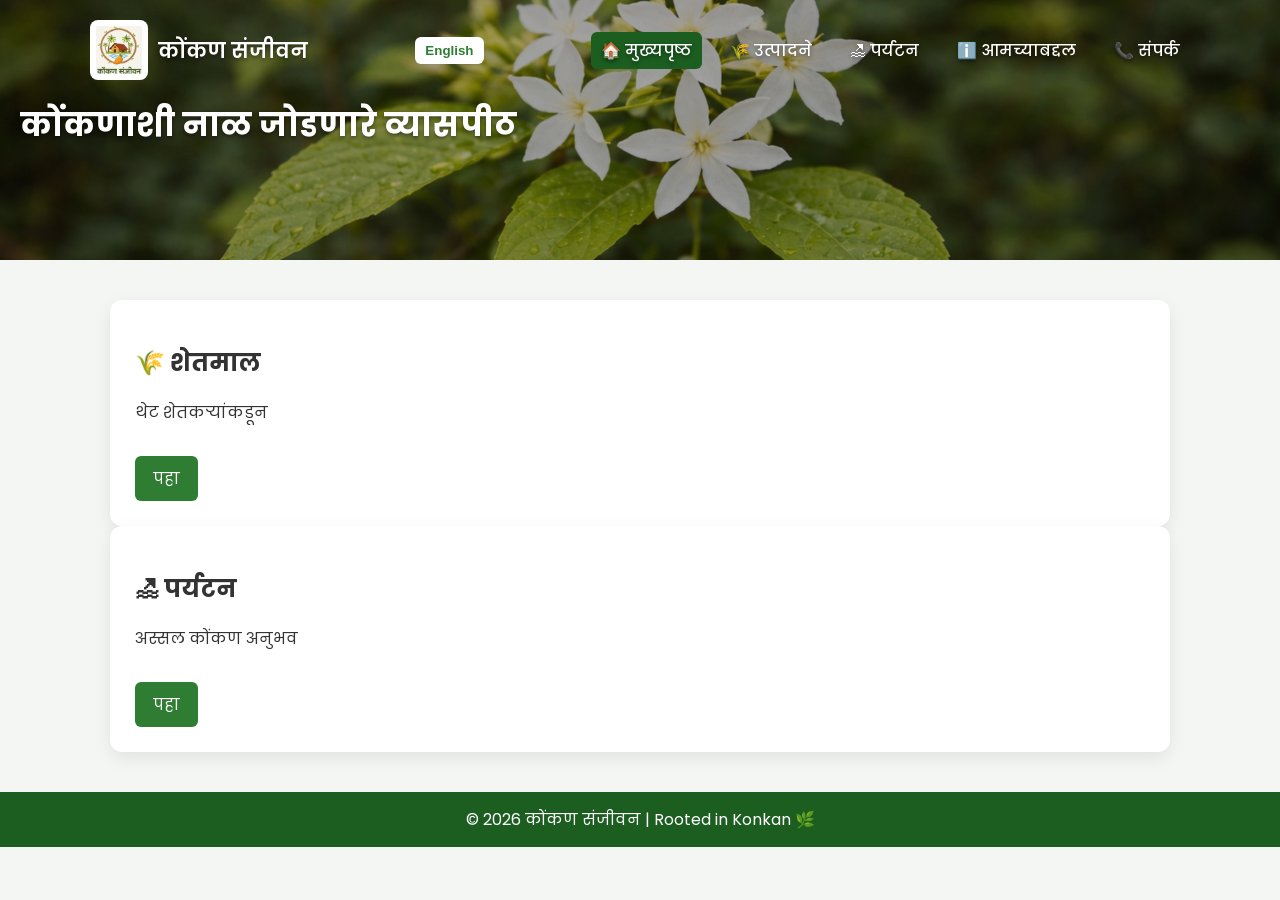
==== commit ea85558a: "Update index.html" ====
--- a/index.html
+++ b/index.html
@@ -1,116 +1,107 @@
 <!DOCTYPE html>
 <html lang="mr">
 <head>
-  <meta charset="UTF-8">
-  <meta name="viewport" content="width=device-width, initial-scale=1.0">
-  <title>Konkan Sanjeevan</title>
+<meta charset="UTF-8">
+<meta name="viewport" content="width=device-width, initial-scale=1.0">
 
-  <!-- Google Font -->
-  <link href="https://fonts.googleapis.com/css2?family=Poppins&display=swap" rel="stylesheet">
+<title>कोंकण संजीवन | Konkan Sanjeevan</title>
 
-  <!-- Global CSS -->
-  <link rel="stylesheet" href="css/style.css">
+<meta name="description"
+content="कोंकण संजीवन – शेतकरी, अस्सल कोंकणी उत्पादने आणि पर्यटन यांना जोडणारे व्यासपीठ.">
+
+<link rel="stylesheet" href="css/style.css">
+<link href="https://fonts.googleapis.com/css2?family=Poppins&display=swap" rel="stylesheet">
 </head>
 
 <body>
 
-<!-- ✅ CORRECT HEADER -->
+<!-- ================= HEADER ================= -->
 <header class="site-header home-header">
+  <div class="header-content">
 
-  <div class="nav-container">
+    <div class="nav-container">
+      <div class="logo">
+        <img src="images/konkansanjeevan_logo.png" alt="Konkan Sanjeevan">
+        <span data-mr="कोंकण संजीवन" data-en="Konkan Sanjeevan">
+          कोंकण संजीवन
+        </span>
+      </div>
 
-    <div class="logo">
-      <img src="images/konkansanjeevan_logo.png" alt="Konkan Sanjeevan Logo">
-      <span data-mr="कोंकण संजीवन" data-en="Konkan Sanjeevan">कोंकण संजीवन</span>
+      <button class="lang-btn" onclick="toggleLanguage()">English</button>
+      <div class="menu-toggle" onclick="toggleMenu()">☰</div>
+
+      <nav id="navMenu">
+        <a class="active" href="index.html"
+           data-mr="🏠 मुख्यपृष्ठ"
+           data-en="🏠 Home">🏠 मुख्यपृष्ठ</a>
+
+        <a href="products.html"
+           data-mr="🌾 उत्पादने"
+           data-en="🌾 Products">🌾 उत्पादने</a>
+
+        <a href="tourism.html"
+           data-mr="🏖 पर्यटन"
+           data-en="🏖 Tourism">🏖 पर्यटन</a>
+
+        <a href="about.html"
+           data-mr="ℹ️ आमच्याबद्दल"
+           data-en="ℹ️ About">ℹ️ आमच्याबद्दल</a>
+
+        <a href="contact.html"
+           data-mr="📞 संपर्क"
+           data-en="📞 Contact">📞 संपर्क</a>
+      </nav>
     </div>
 
-    <button class="lang-btn" id="langBtn" onclick="toggleLanguage()">English</button>
-
-    <div class="menu-toggle" onclick="toggleMenu()">☰</div>
-
-    <nav id="navMenu">
-      <a href="index.html" class="active" data-mr="🏠 मुख्यपृष्ठ" data-en="🏠 Home">🏠 मुख्यपृष्ठ</a>
-      <a href="products.html" data-mr="🌾 उत्पादने" data-en="🌾 Products">🌾 उत्पादने</a>
-      <a href="tourism.html" data-mr="🏖 पर्यटन" data-en="🏖 Tourism">🏖 पर्यटन</a>
-      <a href="about.html" data-mr="ℹ️ आमच्याबद्दल" data-en="ℹ️ About">ℹ️ आमच्याबद्दल</a>
-      <a href="contact.html" data-mr="📞 संपर्क" data-en="📞 Contact">📞 संपर्क</a>
-    </nav>
+    <h1 class="header-title"
+        data-mr="कोंकणाशी नाळ जोडणारे व्यासपीठ"
+        data-en="Connecting Konkan">
+        कोंकणाशी नाळ जोडणारे व्यासपीठ
+    </h1>
 
   </div>
-
-  <p class="tagline"
-     data-mr="कोंकणाशी नाळ जोडणारे व्यासपीठ"
-     data-en="Connecting Konkan">
-     कोंकणाशी नाळ जोडणारे व्यासपीठ
-  </p>
-
 </header>
 
-<section class="section cards">
+<!-- ================= CONTENT ================= -->
+<section class="section grid">
+
   <div class="card">
-    <h2 data-mr="🌾 शेतमाल" data-en="🌾 Farm Products">🌾 शेतमाल</h2>
-    <p data-mr="थेट शेतकऱ्यांकडून." data-en="Direct from farmers.">
-      थेट शेतकऱ्यांकडून.
-    </p>
-    <a class="btn" href="products.html"
-       data-mr="उत्पादने पाहा"
-       data-en="View Products">
-       उत्पादने पाहा
-    </a>
+    <div class="card-body">
+      <h2 data-mr="🌾 शेतमाल" data-en="🌾 Farm Products">🌾 शेतमाल</h2>
+      <p data-mr="थेट शेतकऱ्यांकडून"
+         data-en="Direct from farmers">
+         थेट शेतकऱ्यांकडून
+      </p>
+      <a class="btn" href="products.html"
+         data-mr="पहा"
+         data-en="View">
+         पहा
+      </a>
+    </div>
   </div>
 
   <div class="card">
-    <h2 data-mr="🏖 कोंकण पर्यटन" data-en="🏖 Konkan Tourism">🏖 कोंकण पर्यटन</h2>
-    <p data-mr="पर्यटन आणि होमस्टे." data-en="Homestays & tours.">
-      पर्यटन आणि होमस्टे.
-    </p>
-    <a class="btn" href="tourism.html"
-       data-mr="पर्यटन पाहा"
-       data-en="Explore Tourism">
-       पर्यटन पाहा
-    </a>
+    <div class="card-body">
+      <h2 data-mr="🏖 पर्यटन" data-en="🏖 Tourism">🏖 पर्यटन</h2>
+      <p data-mr="अस्सल कोंकण अनुभव"
+         data-en="Authentic Konkan experiences">
+         अस्सल कोंकण अनुभव
+      </p>
+      <a class="btn" href="tourism.html"
+         data-mr="पहा"
+         data-en="Explore">
+         पहा
+      </a>
+    </div>
   </div>
+
 </section>
 
-<section class="section">
-  <h2 data-mr="कोंकण संजीवन का?" data-en="Why Konkan Sanjeevan?">
-    कोंकण संजीवन का?
-  </h2>
-  <p data-mr="शेतकरी आणि पर्यटनाला एकत्र पाठिंबा."
-     data-en="We support local farmers and tourism together.">
-     शेतकरी आणि पर्यटनाला एकत्र पाठिंबा.
-  </p>
-</section>
-
+<!-- ================= FOOTER ================= -->
 <footer>
-  © 2026 कोंकण संजीवन
+© 2026 कोंकण संजीवन | Rooted in Konkan 🌿
 </footer>
 
-<script>
-/* MOBILE MENU */
-function toggleMenu(){
-  document.getElementById("navMenu").classList.toggle("show");
-}
-
-/* LANGUAGE SYSTEM (PERSISTENT) */
-let lang = localStorage.getItem("lang") || "mr";
-
-function applyLanguage(){
-  document.querySelectorAll("[data-mr]").forEach(el=>{
-    el.innerHTML = (lang === "mr") ? el.dataset.mr : el.dataset.en;
-  });
-  document.getElementById("langBtn").innerText =
-    (lang === "mr") ? "English" : "मराठी";
-}
-
-function toggleLanguage(){
-  lang = (lang === "mr") ? "en" : "mr";
-  localStorage.setItem("lang", lang);
-  applyLanguage();
-}
-
-applyLanguage();
-</script>
-
+<script src="js/main.js"></script>
 </body>
 </html>
